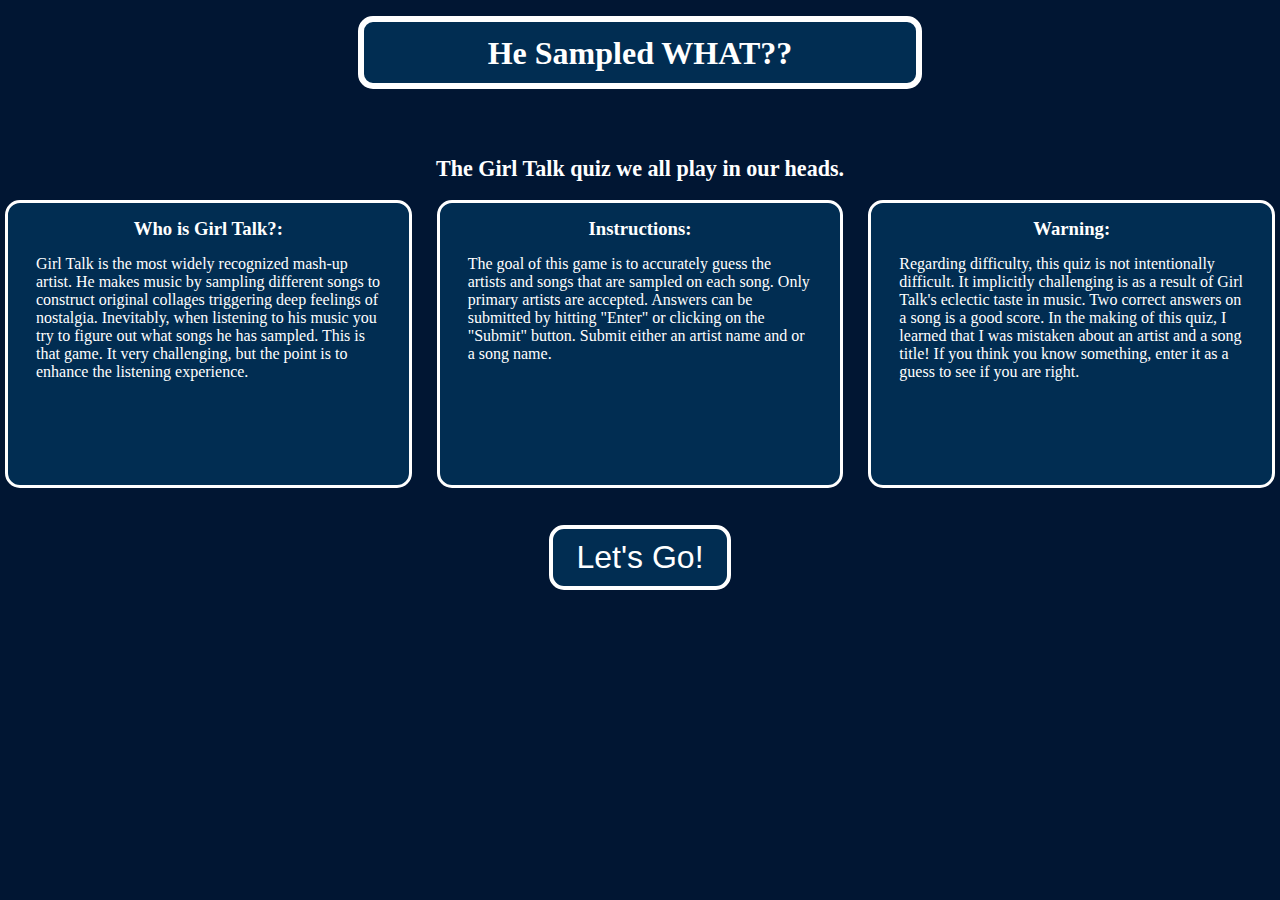
==== index.html @ 4d65cab4 "style: adjust media queries for mobile phone sizes" ====
<!DOCTYPE html>
<html lang="en">

<head>
    <meta charset="UTF-8">
    <meta name="viewport" content="width=device-width, initial-scale=1.0">
    <link rel="stylesheet" href="assets/css/styles.css">
    <!-- favicon -->
    <link rel="apple-touch-icon" sizes="180x180" href="assets/images/favicon/apple-touch-icon.png">
    <link rel="icon" type="image/png" sizes="32x32" href="assets/images/favicon/favicon-32x32.png">
    <link rel="icon" type="image/png" sizes="16x16" href="assets/images/favicon/favicon-16x16.png">
    <title>He used WHAT??</title>
</head>

<body>
    <header>
        <h1 id="logo">He Sampled WHAT??</h1>
    </header>
    <main>
        <div id="subtitle-div">
            <h2 id="subtitle">The Girl Talk quiz we all play in our heads.</h2>
        </div>
        <div id="index-content-div" class="gap15">
            <div class="index-container">
                <h3 class="content-header">Who is Girl Talk?:</h3>
                <p class="content">
                    Girl Talk is the most widely recognized mash-up artist. He makes music by sampling different
                    songs to construct original collages triggering deep feelings of nostalgia. Inevitably, when
                    listening to his music you try to figure out what songs he has sampled. This is that game. It very
                    challenging, but the point is to enhance the listening experience.
                </p>
            </div>
            <div class="index-container">
                <h3 class="content-header">Instructions:</h3>
                <p class="content">
                    The goal of this game is to accurately guess the artists and songs that are sampled on each song.
                    Only primary artists are accepted. Answers can be submitted by hitting "Enter" or clicking on the
                    "Submit" button. Submit either an artist name and or a song name.
                </p>
            </div>
            <div class="index-container">
                <h3 class="content-header">Warning:</h3>
                <p class="content">Regarding difficulty, this quiz is not intentionally difficult. It implicitly
                    challenging is as a result of Girl Talk's eclectic taste in music. Two correct answers on a song is
                    a good score. In the making of this quiz, I learned that I was mistaken about an artist and a song
                    title! If you think you know something, enter it as a guess to see if you are right.</p>
            </div>
        </div>
        <div id="link-div">
            <a href="game.html"><button id="play-game">Let's Go!</button></a>
        </div>
    </main>
</body>

</html>
---- assets/css/styles.css ----
/* base styles */
/* colors:
redoing some colors: plan is that the body background will be the 
lighter of the two dark blues and then the containers will have the 
darker of the two dark blues
- darker blue: #011633 (not utilized: # 011222)
- other blue: # 012D52
- lightest blue on page: # 04528C or # 0A5694
- white text: #E5ECFD (not utilized:#FEFBFD)
- black: # 00111C*/
* {
    padding: 0;
    margin: 0;
    box-sizing: border-box;
}

body {
    display: flex;
    flex-direction: column;
    /* not sure if this is necessary
    min-height: 100vh;*/
    background-color: #011633;
    /* marker body */
    color: white;
}

* * {
    background-color: inherit;
    color: inherit;
}

/* header styles */
header {
    display: flex;
    position: fixed;
    z-index: 10;
    flex-direction: column;
    justify-content: center;
    background-color: #012D52;
    /* marker 2 */
    border-bottom: solid #E5ECFD 5px;
    width: 100%;
}

header h1,
h2 {
    text-align: center;
}

#logo {
    padding: 6px;
    margin-top: 5px;
    font-size: 180%;
}

#subtitle {
    padding: 8px 40px;
    font-size: 115%;
    margin-top: -7px;
    align-self: center;
}

/* main styles */
main {
    margin-top: 4em;
    display: flex;
    flex-direction: column;
    position: relative;
    align-items: center;
}

#index-content-div {
    display: flex;
    position: relative;
    flex-direction: column;
    align-items: center;
}

.gap5 {
    gap: 5px;
}

.gap15 {
    gap: 15px;
}

.index-container {
    border-color: #E5ECFD;
    border: solid 3px;
    border-radius: 15px;
    width: 80%;
    padding: 5px;
    margin: 5px;
    display: flex;
    flex-direction: column;
    align-items: center;
    gap: 5px;
    background-color: #012D52;
    /* marker 2 */
}



.content-header {
    align-self: center;
    padding-top: 5px;
}

.content {
    padding: 10px 18px 10px 18px;
    margin-bottom: 5px;
}

#link-div {
    margin-bottom: 1em;
}

#play-game {
    margin-top: .75em;
    font-size: 1.5em;
    border-color: #E5ECFD;
    border: solid 5px;
    padding: 7px 17px;
    border-radius: 15px;
    background-color: #012D52;
}

.clicked-play-game {
    padding: 10px 20px;
}

/* game page styles */
/* video, feedback, and answer area styles */
#game-content-div {
    display: flex;
    position: relative;
    flex-direction: column;
    align-items: center;
    margin-top: -0.5em;
}

#song-title {
    margin-bottom: .25em;
}

#video-feedback-answer-div {
    display: flex;
    flex-direction: column;
    align-items: center;
    gap: 5px;
    margin-top: 1em;
}

#song-video {
    border-radius: 15px;
}

.game-container {
    border-color: #E5ECFD;
    border: solid 3px;
    border-radius: 15px;
    width: 300px;
    padding: 5px;
    margin: 5px;
    display: flex;
    flex-direction: column;
    align-items: center;
    gap: 5px;
    background-color: #012D52;
    /* marker 2 */
    min-height: 75px;
    justify-content: space-evenly;
}

#feedback-div {
    display: none;
    padding: 5px;
    align-items: center;
}

#feedback {
    margin: 5px;
    width: fit-content;
}

#input-label {
    margin: 5px;
    display: flex;
    gap: 5px;
}

#user-answer {
    width: 65%;
    border-radius: 5px;
    background-color: white;
    color: black;
}

.button {
    border-radius: 10px;
    padding: 5px 15px;
    border-color: #E5ECFD;
    border: solid 2px;
    margin-bottom: 3px;
}

#submit-button {
    background-color: #011633;
    /* marker body */
}

/* score area styles */

#records-div {
    display: flex;
    /* why does this seem to not be responsive*/
    gap: 4%;
    width: 93%;
}

.panel {
    display: flex;
    flex-direction: column;
    align-items: center;
    text-align: center;
    min-height: 7.5em;
    position: relative;
    width: 50%;
}

.scores {
    position: absolute;
    top: 1em;
}

#arrows {
    display: flex;
    gap: 15vw;
}

.arrow-button {
    font-size: 2em;
    width: 3em;
    border-color: #E5ECFD;
    border: solid 3px;
    border-radius: 15px;
    background-color: #012D52;
    /* marker 2 */
}

@media screen and (min-width: 360px) {
    #game-content-div {
        margin-top: -.5em;
        gap: 8px;
    }

    #video-feedback-answer-div {
        gap: 8px;
    }

    .arrow-button {
        font-size: 2.5em;
    }

    .panel {
        min-height: 9em;
    }
    #song-video {
        width: 345px;
        height: 262px;
    }

    .game-container {
        width: 95%;
    }

    #records-div {
        width: 98%;
    }
}

@media screen and (min-width: 760px) {
    header {
        width: 44%;
        margin-top: 1em;
        align-self: center;
        border-color: #E5ECFD;
        border: solid 6px;
        border-radius: 15px;
        /* I am not sure if I like that color */
        padding: 5px;
    }

    #logo {
        margin-top: 2px;
        font-size: 200%;
    }

    /* main */
    main {
        margin-top: 7em;
    }

    #subtitle-div {
        margin-top: 2em;
        font-size: 1.2em;
        padding: 5px;
        width: 50%;
    }

    #index-content-div,
    #game-content-div {
        flex-direction: row;
        align-items: flex-start;
        width: 100vw;
        justify-content: space-evenly;
    }

    #game-content-div {
        margin-top: 2em;
    }

    .index-container {
        padding: 10px;
        min-height: 21.6em;
    }

    #play-game {
        font-size: 2em;
        border-color: #E5ECFD;
        border: 4px solid;
        padding: 10px 23px;
        border-radius: 15px;
        margin-top: 1em;
    }

    #play-game:hover {
        /*border-width: 5px;*/
        padding: 15px 28px;
    }

    /* video, feedback, answer area styles */

    #song-video {
        width: 420px;
        height: 315px;
    }

    .game-container {
        padding: 10px;
    }

    /* records area styles */
    #left {}

    #right {}

    .panel {
        display: flex;
        flex-direction: column;
        /*align-items: initial;*/
        position: relative;
        top: 4em;
        width: 20%;
    }

    .scores {
        top: .5em;
    }

    #arrows {
        gap: 5em;
    }

    .arrow-button {
        width: 3em;
    }
}

@media screen and (min-width: 900px) {
    .index-container {
        min-height: 18em;
    }
}
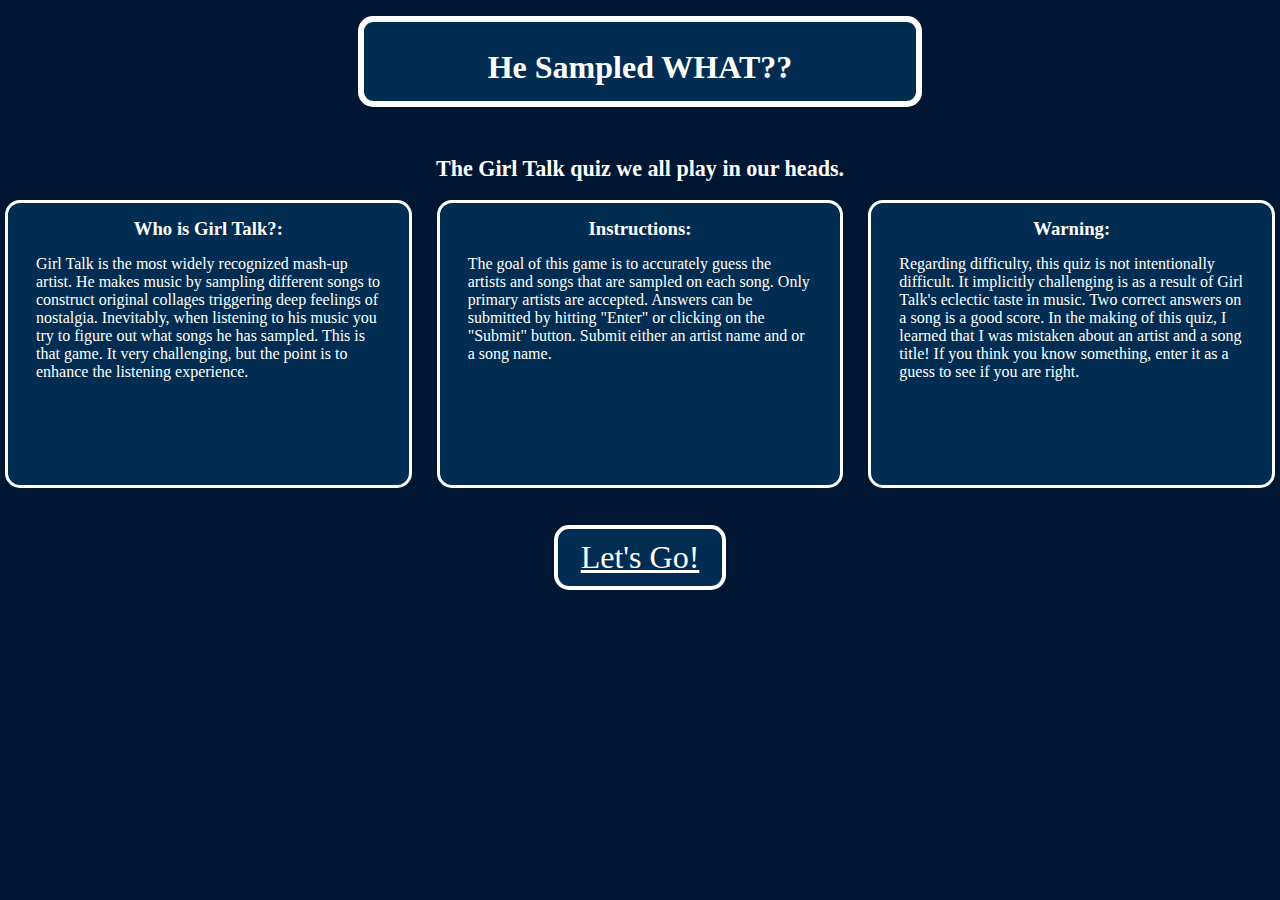
==== commit 4a0ee673: "maint: add parentheses to list of remoed symbols in norm function" ====
--- a/index.html
+++ b/index.html
@@ -1,4 +1,5 @@
 <!DOCTYPE html>
+<!-- validated -->
 <html lang="en">
 
 <head>
@@ -46,8 +47,8 @@
                     title! If you think you know something, enter it as a guess to see if you are right.</p>
             </div>
         </div>
-        <div id="link-div">
-            <a href="game.html"><button id="play-game">Let's Go!</button></a>
+        <div id="play-game">
+            <a href="game.html" >Let's Go!</a>
         </div>
     </main>
 </body>
--- a/assets/css/styles.css
+++ b/assets/css/styles.css
@@ -1,13 +1,4 @@
-/* base styles */
-/* colors:
-redoing some colors: plan is that the body background will be the 
-lighter of the two dark blues and then the containers will have the 
-darker of the two dark blues
-- darker blue: #011633 (not utilized: # 011222)
-- other blue: # 012D52
-- lightest blue on page: # 04528C or # 0A5694
-- white text: #E5ECFD (not utilized:#FEFBFD)
-- black: # 00111C*/
+/* validated */
 * {
     padding: 0;
     margin: 0;
@@ -48,8 +39,8 @@
 }
 
 #logo {
-    padding: 6px;
-    margin-top: 5px;
+    padding: 2%;
+    margin-top: 2%;
     font-size: 180%;
 }
 
@@ -62,7 +53,7 @@
 
 /* main styles */
 main {
-    margin-top: 4em;
+    margin-top: 20%;
     display: flex;
     flex-direction: column;
     position: relative;
@@ -136,7 +127,7 @@
     position: relative;
     flex-direction: column;
     align-items: center;
-    margin-top: -0.5em;
+    /*margin-top: -0.5em;*/
 }
 
 #song-title {
@@ -147,7 +138,6 @@
     display: flex;
     flex-direction: column;
     align-items: center;
-    gap: 5px;
     margin-top: 1em;
 }
 
@@ -165,13 +155,16 @@
     display: flex;
     flex-direction: column;
     align-items: center;
-    gap: 5px;
     background-color: #012D52;
     /* marker 2 */
     min-height: 75px;
     justify-content: space-evenly;
 }
 
+.game-gap {
+    gap: 5px;
+}
+
 #feedback-div {
     display: none;
     padding: 5px;
@@ -187,12 +180,14 @@
     margin: 5px;
     display: flex;
     gap: 5px;
+    height: 1.3em;
 }
 
 #user-answer {
     width: 65%;
     border-radius: 5px;
     background-color: white;
+    font-weight: bold;
     color: black;
 }
 
@@ -214,8 +209,9 @@
 #records-div {
     display: flex;
     /* why does this seem to not be responsive*/
-    gap: 4%;
-    width: 93%;
+    gap: 1%;
+    width: 105%;
+    justify-content: center;
 }
 
 .panel {
@@ -230,7 +226,7 @@
 
 .scores {
     position: absolute;
-    top: 1em;
+    top: .5em;
 }
 
 #arrows {
@@ -251,10 +247,8 @@
 @media screen and (min-width: 360px) {
     #game-content-div {
         margin-top: -.5em;
-        gap: 8px;
-    }
-
-    #video-feedback-answer-div {
+    }
+    .game-gap {
         gap: 8px;
     }
 
@@ -265,6 +259,7 @@
     .panel {
         min-height: 9em;
     }
+
     #song-video {
         width: 345px;
         height: 262px;
@@ -292,13 +287,12 @@
     }
 
     #logo {
-        margin-top: 2px;
         font-size: 200%;
     }
 
     /* main */
     main {
-        margin-top: 7em;
+        margin-top: 4em;
     }
 
     #subtitle-div {
@@ -351,10 +345,6 @@
     }
 
     /* records area styles */
-    #left {}
-
-    #right {}
-
     .panel {
         display: flex;
         flex-direction: column;
@@ -378,7 +368,20 @@
 }
 
 @media screen and (min-width: 900px) {
+    main {
+        margin-top: 7em;
+    }
+
     .index-container {
         min-height: 18em;
     }
+
+    #song-video {
+        width: 500px;
+        height: 375px;
+    }
+    .arrow-button {
+        width:4em;
+        font-size: 3em;
+    }
 }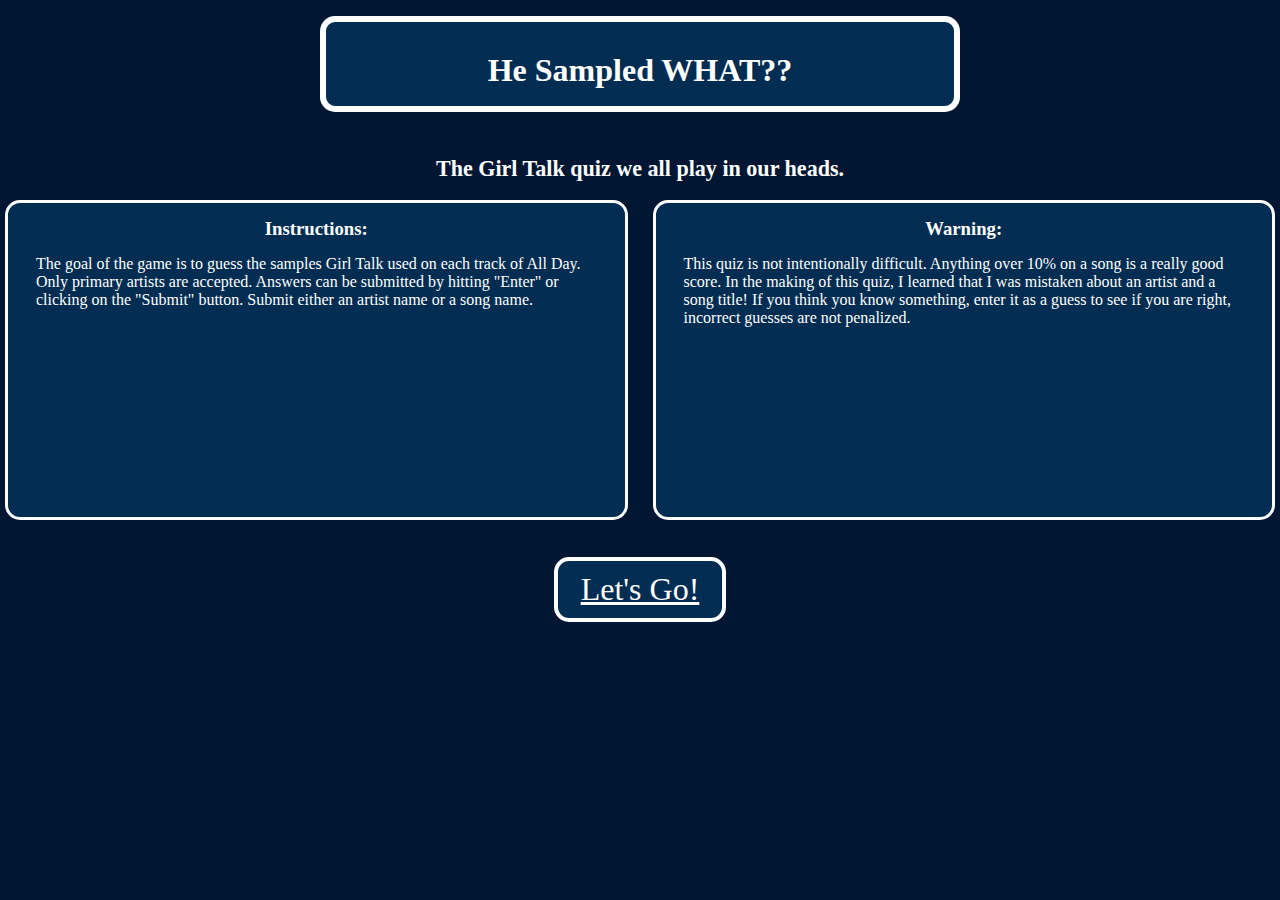
==== commit 8f110c9b: "readme: add content" ====
--- a/index.html
+++ b/index.html
@@ -23,32 +23,23 @@
         </div>
         <div id="index-content-div" class="gap15">
             <div class="index-container">
-                <h3 class="content-header">Who is Girl Talk?:</h3>
-                <p class="content">
-                    Girl Talk is the most widely recognized mash-up artist. He makes music by sampling different
-                    songs to construct original collages triggering deep feelings of nostalgia. Inevitably, when
-                    listening to his music you try to figure out what songs he has sampled. This is that game. It very
-                    challenging, but the point is to enhance the listening experience.
-                </p>
-            </div>
-            <div class="index-container">
                 <h3 class="content-header">Instructions:</h3>
                 <p class="content">
-                    The goal of this game is to accurately guess the artists and songs that are sampled on each song.
+                    The goal of the game is to guess the samples Girl Talk used on each track of All Day.
                     Only primary artists are accepted. Answers can be submitted by hitting "Enter" or clicking on the
-                    "Submit" button. Submit either an artist name and or a song name.
+                    "Submit" button. Submit either an artist name or a song name.
                 </p>
             </div>
             <div class="index-container">
                 <h3 class="content-header">Warning:</h3>
-                <p class="content">Regarding difficulty, this quiz is not intentionally difficult. It implicitly
-                    challenging is as a result of Girl Talk's eclectic taste in music. Two correct answers on a song is
-                    a good score. In the making of this quiz, I learned that I was mistaken about an artist and a song
-                    title! If you think you know something, enter it as a guess to see if you are right.</p>
+                <p class="content">This quiz is not intentionally difficult. Anything over 10% on a song is a really
+                    good score. In the making of this quiz, I learned that I was mistaken about an artist and a song
+                    title! If you think you know something, enter it as a guess to see if you are right, incorrect
+                    guesses are not penalized.</p>
             </div>
         </div>
         <div id="play-game">
-            <a href="game.html" >Let's Go!</a>
+            <a href="game.html">Let's Go!</a>
         </div>
     </main>
 </body>
--- a/assets/css/styles.css
+++ b/assets/css/styles.css
@@ -20,6 +20,10 @@
     color: inherit;
 }
 
+ul {
+    list-style-type: none;
+}
+
 /* header styles */
 header {
     display: flex;
@@ -36,6 +40,11 @@
 header h1,
 h2 {
     text-align: center;
+}
+
+h1 a {
+    color: white;
+    text-decoration: none;
 }
 
 #logo {
@@ -149,7 +158,7 @@
     border-color: #E5ECFD;
     border: solid 3px;
     border-radius: 15px;
-    width: 300px;
+    width: 100%;
     padding: 5px;
     margin: 5px;
     display: flex;
@@ -159,6 +168,7 @@
     /* marker 2 */
     min-height: 75px;
     justify-content: space-evenly;
+    text-align:center;
 }
 
 .game-gap {
@@ -210,7 +220,7 @@
     display: flex;
     /* why does this seem to not be responsive*/
     gap: 1%;
-    width: 105%;
+    width: 100%;
     justify-content: center;
 }
 
@@ -222,11 +232,16 @@
     min-height: 7.5em;
     position: relative;
     width: 50%;
+    max-width: 200px;
 }
 
 .scores {
     position: absolute;
     top: .5em;
+}
+
+.submissions {
+    margin-top: 1.2em;
 }
 
 #arrows {
@@ -256,27 +271,17 @@
         font-size: 2.5em;
     }
 
-    .panel {
-        min-height: 9em;
-    }
+
 
     #song-video {
         width: 345px;
         height: 262px;
     }
-
-    .game-container {
-        width: 95%;
-    }
-
-    #records-div {
-        width: 98%;
-    }
 }
 
 @media screen and (min-width: 760px) {
     header {
-        width: 44%;
+        width: 50%;
         margin-top: 1em;
         align-self: center;
         border-color: #E5ECFD;
@@ -284,6 +289,7 @@
         border-radius: 15px;
         /* I am not sure if I like that color */
         padding: 5px;
+        position: static;
     }
 
     #logo {
@@ -292,7 +298,7 @@
 
     /* main */
     main {
-        margin-top: 4em;
+        margin-top: 0em;
     }
 
     #subtitle-div {
@@ -369,7 +375,7 @@
 
 @media screen and (min-width: 900px) {
     main {
-        margin-top: 7em;
+        margin-top: -1em;
     }
 
     .index-container {
@@ -377,11 +383,50 @@
     }
 
     #song-video {
-        width: 500px;
-        height: 375px;
+        width: 475px;
+        height: 300px;
     }
     .arrow-button {
         width:4em;
         font-size: 3em;
     }
+}
+
+@media screen and (min-width: 1024px) {
+    main {
+        margin-top: 0em;
+    }
+
+    .index-container {
+        min-height: 20em;
+    }
+
+    #song-video {
+        width: 550px;
+    }
+    .arrow-button {
+        width:4em;
+        font-size: 3em;
+    }
+}
+
+@media screen and (min-height: 1024px) {
+    main {
+        margin-top: 1em;
+    }
+
+    .index-container {
+        min-height: 20em;
+    }
+
+    #song-video {
+        height: 450px;
+    }
+
+    .game-container {
+        min-height: 110px;
+    }
+    .panel {
+        min-height: 200px;
+    }
 }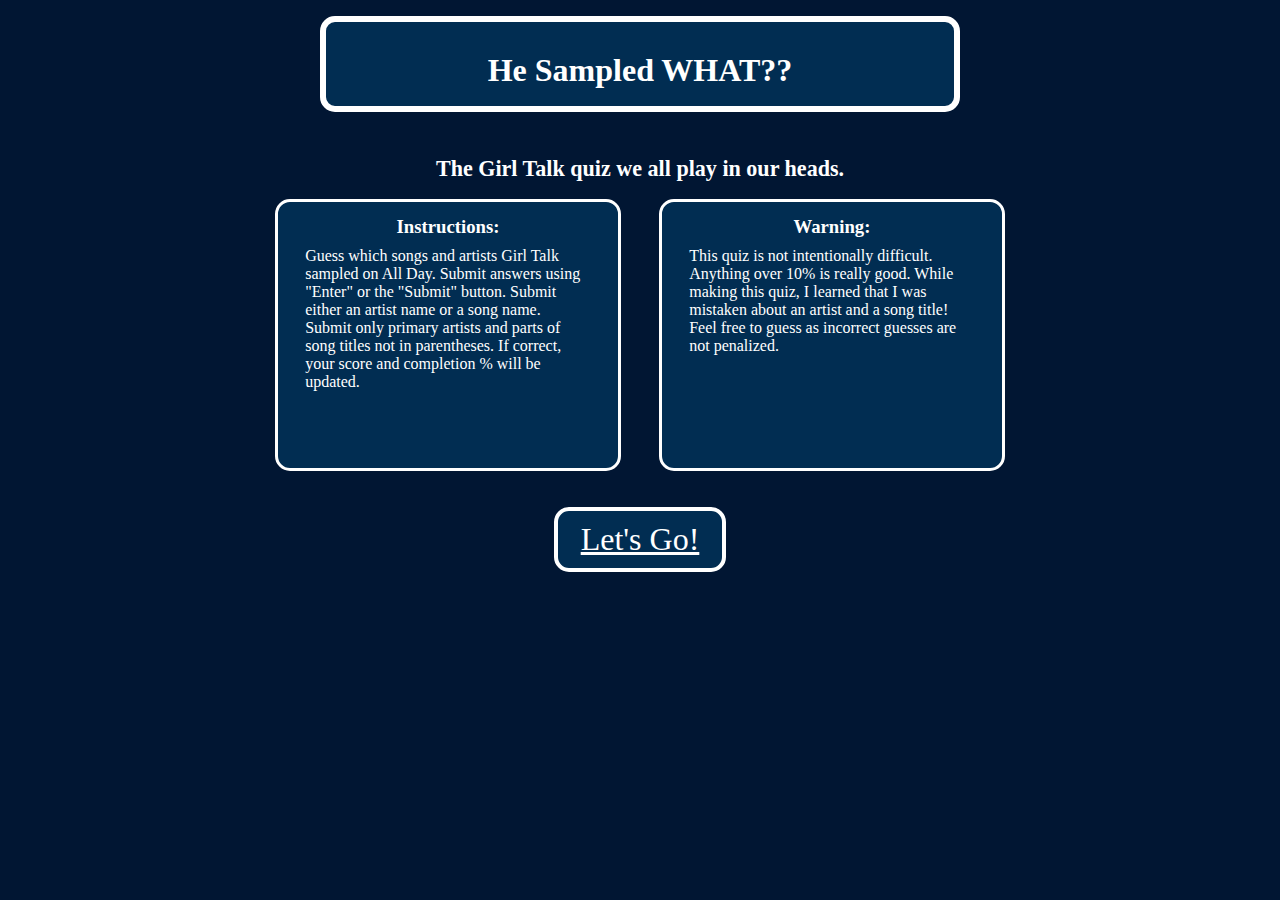
==== commit c5e2f20e: "style: style landing page" ====
--- a/index.html
+++ b/index.html
@@ -21,23 +21,25 @@
         <div id="subtitle-div">
             <h2 id="subtitle">The Girl Talk quiz we all play in our heads.</h2>
         </div>
-        <div id="index-content-div" class="gap15">
+        <div id="index-content-div">
+            <!-- instructions for game play -->
             <div class="index-container">
                 <h3 class="content-header">Instructions:</h3>
                 <p class="content">
-                    The goal of the game is to guess the samples Girl Talk used on each track of All Day.
-                    Only primary artists are accepted. Answers can be submitted by hitting "Enter" or clicking on the
-                    "Submit" button. Submit either an artist name or a song name.
+                    Guess which songs and artists Girl Talk sampled on All Day. Submit answers using "Enter" or the
+                    "Submit" button. Submit either an artist name or a song name. Submit only primary artists and parts
+                    of song titles not in parentheses. If correct, your score and completion % will be updated.
                 </p>
             </div>
+            <!-- encouraging statement regarding difficulty -->
             <div class="index-container">
                 <h3 class="content-header">Warning:</h3>
-                <p class="content">This quiz is not intentionally difficult. Anything over 10% on a song is a really
-                    good score. In the making of this quiz, I learned that I was mistaken about an artist and a song
-                    title! If you think you know something, enter it as a guess to see if you are right, incorrect
-                    guesses are not penalized.</p>
+                <p class="content">This quiz is not intentionally difficult. Anything over 10% is really
+                    good. While making this quiz, I learned that I was mistaken about an artist and a song
+                    title! Feel free to guess as incorrect guesses are not penalized.</p>
             </div>
         </div>
+        <!-- link to game page -->
         <div id="play-game">
             <a href="game.html">Let's Go!</a>
         </div>
--- a/assets/css/styles.css
+++ b/assets/css/styles.css
@@ -67,6 +67,7 @@
     flex-direction: column;
     position: relative;
     align-items: center;
+    align-self: center;
 }
 
 #index-content-div {
@@ -74,14 +75,7 @@
     position: relative;
     flex-direction: column;
     align-items: center;
-}
-
-.gap5 {
-    gap: 5px;
-}
-
-.gap15 {
-    gap: 15px;
+    gap: 10px;
 }
 
 .index-container {
@@ -89,26 +83,23 @@
     border: solid 3px;
     border-radius: 15px;
     width: 80%;
-    padding: 5px;
-    margin: 5px;
-    display: flex;
-    flex-direction: column;
-    align-items: center;
-    gap: 5px;
+    padding: 4px;
+    margin: 4px;
+    display: flex;
+    flex-direction: column;
+    align-items: center;
     background-color: #012D52;
     /* marker 2 */
 }
 
-
-
 .content-header {
     align-self: center;
-    padding-top: 5px;
+    padding-top: 4px;
 }
 
 .content {
-    padding: 10px 18px 10px 18px;
-    margin-bottom: 5px;
+    padding: 9px 17px 9px 17px;
+    margin-bottom: 4px;
 }
 
 #link-div {
@@ -119,14 +110,10 @@
     margin-top: .75em;
     font-size: 1.5em;
     border-color: #E5ECFD;
-    border: solid 5px;
+    border: solid 4px;
     padding: 7px 17px;
     border-radius: 15px;
     background-color: #012D52;
-}
-
-.clicked-play-game {
-    padding: 10px 20px;
 }
 
 /* game page styles */
@@ -168,7 +155,7 @@
     /* marker 2 */
     min-height: 75px;
     justify-content: space-evenly;
-    text-align:center;
+    text-align: center;
 }
 
 .game-gap {
@@ -263,6 +250,7 @@
     #game-content-div {
         margin-top: -.5em;
     }
+
     .game-gap {
         gap: 8px;
     }
@@ -312,17 +300,24 @@
     #game-content-div {
         flex-direction: row;
         align-items: flex-start;
-        width: 100vw;
-        justify-content: space-evenly;
+    }
+
+    #index-content-div {
+        gap: 0px;
+        justify-content: space-around;
+        width: 85%;
     }
 
     #game-content-div {
         margin-top: 2em;
+        justify-content: space-evenly;
+        width: 100%;
     }
 
     .index-container {
         padding: 10px;
-        min-height: 21.6em;
+        min-height: 16em;
+        width: 40%;
     }
 
     #play-game {
@@ -379,15 +374,16 @@
     }
 
     .index-container {
-        min-height: 18em;
+        min-height: 17em;
     }
 
     #song-video {
         width: 475px;
         height: 300px;
     }
+
     .arrow-button {
-        width:4em;
+        width: 4em;
         font-size: 3em;
     }
 }
@@ -397,15 +393,21 @@
         margin-top: 0em;
     }
 
+    #index-content-div {
+        width: 60%;
+    }
+
     .index-container {
-        min-height: 20em;
+        min-height: 17em;
+        width: 45%;
     }
 
     #song-video {
         width: 550px;
     }
+
     .arrow-button {
-        width:4em;
+        width: 4em;
         font-size: 3em;
     }
 }
@@ -426,6 +428,7 @@
     .game-container {
         min-height: 110px;
     }
+
     .panel {
         min-height: 200px;
     }
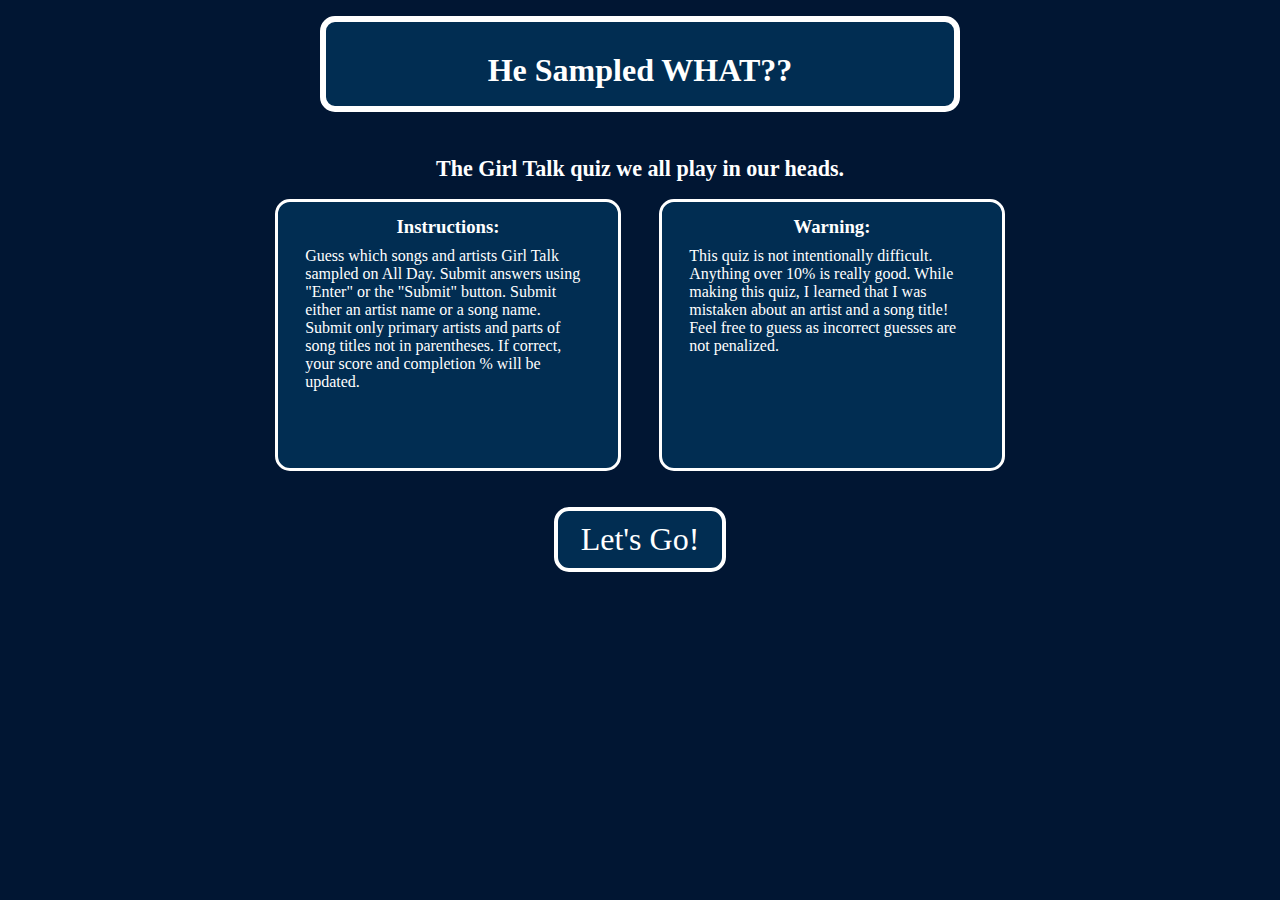
==== commit 74bdb46f: "maint: format html with tool" ====
--- a/index.html
+++ b/index.html
@@ -1,49 +1,52 @@
 <!DOCTYPE html>
 <!-- validated -->
 <html lang="en">
+    <head>
+        <meta charset="UTF-8" />
+        <meta name="viewport" content="width=device-width, initial-scale=1.0" />
+        <link rel="stylesheet" href="assets/css/styles.css" />
+        <!-- favicon -->
+        <link rel="apple-touch-icon" sizes="180x180" href="assets/images/favicon/apple-touch-icon.png" />
+        <link rel="icon" type="image/png" sizes="32x32" href="assets/images/favicon/favicon-32x32.png" />
+        <link rel="icon" type="image/png" sizes="16x16" href="assets/images/favicon/favicon-16x16.png" />
+        <title>He used WHAT??</title>
+    </head>
 
-<head>
-    <meta charset="UTF-8">
-    <meta name="viewport" content="width=device-width, initial-scale=1.0">
-    <link rel="stylesheet" href="assets/css/styles.css">
-    <!-- favicon -->
-    <link rel="apple-touch-icon" sizes="180x180" href="assets/images/favicon/apple-touch-icon.png">
-    <link rel="icon" type="image/png" sizes="32x32" href="assets/images/favicon/favicon-32x32.png">
-    <link rel="icon" type="image/png" sizes="16x16" href="assets/images/favicon/favicon-16x16.png">
-    <title>He used WHAT??</title>
-</head>
-
-<body>
-    <header>
-        <h1 id="logo">He Sampled WHAT??</h1>
-    </header>
-    <main>
-        <div id="subtitle-div">
-            <h2 id="subtitle">The Girl Talk quiz we all play in our heads.</h2>
-        </div>
-        <div id="index-content-div">
-            <!-- instructions for game play -->
-            <div class="index-container">
-                <h3 class="content-header">Instructions:</h3>
-                <p class="content">
-                    Guess which songs and artists Girl Talk sampled on All Day. Submit answers using "Enter" or the
-                    "Submit" button. Submit either an artist name or a song name. Submit only primary artists and parts
-                    of song titles not in parentheses. If correct, your score and completion % will be updated.
-                </p>
+    <body>
+        <header>
+            <h1 id="logo">He Sampled WHAT??</h1>
+        </header>
+        <main>
+            <div id="subtitle-div">
+                <h2 id="subtitle">The Girl Talk quiz we all play in our heads.</h2>
             </div>
-            <!-- encouraging statement regarding difficulty -->
-            <div class="index-container">
-                <h3 class="content-header">Warning:</h3>
-                <p class="content">This quiz is not intentionally difficult. Anything over 10% is really
-                    good. While making this quiz, I learned that I was mistaken about an artist and a song
-                    title! Feel free to guess as incorrect guesses are not penalized.</p>
+            <div id="index-content-div">
+                <!-- instructions for game play -->
+                <div class="index-container">
+                    <h3 class="content-header">Instructions:</h3>
+                    <p class="content">
+                        Guess which songs and artists Girl Talk sampled on All Day. 
+                        Submit answers using "Enter" or the "Submit" button. Submit 
+                        either an artist name or a song name. Submit only primary 
+                        artists and parts of song titles not in parentheses. If 
+                        correct, your score and completion % will be updated.
+                    </p>
+                </div>
+                <!-- encouraging statement regarding difficulty -->
+                <div class="index-container">
+                    <h3 class="content-header">Warning:</h3>
+                    <p class="content">
+                        This quiz is not intentionally difficult. Anything over 10% 
+                        is really good. While making this quiz, I learned that I was 
+                        mistaken about an artist and a song title! Feel free to guess 
+                        as incorrect guesses are not penalized.
+                    </p>
+                </div>
             </div>
-        </div>
-        <!-- link to game page -->
-        <div id="play-game">
-            <a href="game.html">Let's Go!</a>
-        </div>
-    </main>
-</body>
-
-</html>+            <!-- link to game page -->
+            <div id="play-game">
+                <a href="game.html">Let's Go!</a>
+            </div>
+        </main>
+    </body>
+</html>
--- a/assets/css/styles.css
+++ b/assets/css/styles.css
@@ -1,4 +1,5 @@
 /* validated */
+/* base styles */
 * {
     padding: 0;
     margin: 0;
@@ -8,10 +9,7 @@
 body {
     display: flex;
     flex-direction: column;
-    /* not sure if this is necessary
-    min-height: 100vh;*/
     background-color: #011633;
-    /* marker body */
     color: white;
 }
 
@@ -24,6 +22,16 @@
     list-style-type: none;
 }
 
+a {
+    color: white;
+    text-decoration: none;
+}
+
+h1,
+h2 {
+    text-align: center;
+}
+
 /* header styles */
 header {
     display: flex;
@@ -32,19 +40,8 @@
     flex-direction: column;
     justify-content: center;
     background-color: #012D52;
-    /* marker 2 */
     border-bottom: solid #E5ECFD 5px;
     width: 100%;
-}
-
-header h1,
-h2 {
-    text-align: center;
-}
-
-h1 a {
-    color: white;
-    text-decoration: none;
 }
 
 #logo {
@@ -53,20 +50,32 @@
     font-size: 180%;
 }
 
+/* styles common to landing and game page */
+main {
+    /* pushes content below header */
+    margin-top: 20%;
+    display: flex;
+    flex-direction: column;
+    position: relative;
+    align-items: center;
+    /*align-self: center;*/
+}
+
+.content-header {
+    align-self: center;
+    padding-top: 4px;
+}
+
+.content {
+    padding: 9px 17px 9px 17px;
+    margin-bottom: 4px;
+}
+
+/* landing page styles */
 #subtitle {
     padding: 8px 40px;
     font-size: 115%;
     margin-top: -7px;
-    align-self: center;
-}
-
-/* main styles */
-main {
-    margin-top: 20%;
-    display: flex;
-    flex-direction: column;
-    position: relative;
-    align-items: center;
     align-self: center;
 }
 
@@ -89,21 +98,6 @@
     flex-direction: column;
     align-items: center;
     background-color: #012D52;
-    /* marker 2 */
-}
-
-.content-header {
-    align-self: center;
-    padding-top: 4px;
-}
-
-.content {
-    padding: 9px 17px 9px 17px;
-    margin-bottom: 4px;
-}
-
-#link-div {
-    margin-bottom: 1em;
 }
 
 #play-game {
@@ -117,28 +111,11 @@
 }
 
 /* game page styles */
-/* video, feedback, and answer area styles */
 #game-content-div {
     display: flex;
     position: relative;
     flex-direction: column;
     align-items: center;
-    /*margin-top: -0.5em;*/
-}
-
-#song-title {
-    margin-bottom: .25em;
-}
-
-#video-feedback-answer-div {
-    display: flex;
-    flex-direction: column;
-    align-items: center;
-    margin-top: 1em;
-}
-
-#song-video {
-    border-radius: 15px;
 }
 
 .game-container {
@@ -152,7 +129,6 @@
     flex-direction: column;
     align-items: center;
     background-color: #012D52;
-    /* marker 2 */
     min-height: 75px;
     justify-content: space-evenly;
     text-align: center;
@@ -162,6 +138,31 @@
     gap: 5px;
 }
 
+.button {
+    border-radius: 10px;
+    padding: 5px;
+    text-align: center;
+    border-color: #E5ECFD;
+    border: solid 2px;
+    margin-bottom: 3px;
+}
+
+/* video, feedback, and answer area styles */
+#video-feedback-answer-div {
+    display: flex;
+    flex-direction: column;
+    align-items: center;
+    margin-top: 1em;
+}
+
+#song-title {
+    margin-bottom: .25em;
+}
+
+#song-video {
+    border-radius: 15px;
+}
+
 #feedback-div {
     display: none;
     padding: 5px;
@@ -170,6 +171,7 @@
 
 #feedback {
     margin: 5px;
+    /*should I remove this width rule */
     width: fit-content;
 }
 
@@ -188,24 +190,13 @@
     color: black;
 }
 
-.button {
-    border-radius: 10px;
-    padding: 5px 15px;
-    border-color: #E5ECFD;
-    border: solid 2px;
-    margin-bottom: 3px;
-}
-
 #submit-button {
     background-color: #011633;
-    /* marker body */
 }
 
 /* score area styles */
-
 #records-div {
     display: flex;
-    /* why does this seem to not be responsive*/
     gap: 1%;
     width: 100%;
     justify-content: center;
@@ -231,9 +222,11 @@
     margin-top: 1.2em;
 }
 
+/* arrow styles */
 #arrows {
     display: flex;
-    gap: 15vw;
+    align-items: center;
+    gap: 8px;
 }
 
 .arrow-button {
@@ -243,9 +236,14 @@
     border: solid 3px;
     border-radius: 15px;
     background-color: #012D52;
-    /* marker 2 */
-}
-
+}
+
+#back {
+    font-size: 1.5em;
+    padding: 7px;
+}
+
+/* media queries */
 @media screen and (min-width: 360px) {
     #game-content-div {
         margin-top: -.5em;
@@ -255,15 +253,13 @@
         gap: 8px;
     }
 
-    .arrow-button {
-        font-size: 2.5em;
-    }
-
-
-
     #song-video {
         width: 345px;
         height: 262px;
+    }
+
+    .arrow-button {
+        font-size: 2.5em;
     }
 }
 
@@ -275,7 +271,6 @@
         border-color: #E5ECFD;
         border: solid 6px;
         border-radius: 15px;
-        /* I am not sure if I like that color */
         padding: 5px;
         position: static;
     }
@@ -284,11 +279,11 @@
         font-size: 200%;
     }
 
-    /* main */
     main {
         margin-top: 0em;
     }
 
+    /* landing page styles */
     #subtitle-div {
         margin-top: 2em;
         font-size: 1.2em;
@@ -296,22 +291,12 @@
         width: 50%;
     }
 
-    #index-content-div,
-    #game-content-div {
+    #index-content-div {
         flex-direction: row;
         align-items: flex-start;
-    }
-
-    #index-content-div {
         gap: 0px;
         justify-content: space-around;
         width: 85%;
-    }
-
-    #game-content-div {
-        margin-top: 2em;
-        justify-content: space-evenly;
-        width: 100%;
     }
 
     .index-container {
@@ -330,26 +315,33 @@
     }
 
     #play-game:hover {
-        /*border-width: 5px;*/
         padding: 15px 28px;
     }
 
+    /* game page styles */
+    #game-content-div {
+        margin-top: 2em;
+        justify-content: space-evenly;
+        /* this addresses a bug, this div was being constricted */
+        width: 95vw;
+        flex-direction: row;
+        align-items: flex-start;
+    }
+
+    .game-container {
+        padding: 10px;
+    }
+
     /* video, feedback, answer area styles */
-
     #song-video {
         width: 420px;
         height: 315px;
     }
 
-    .game-container {
-        padding: 10px;
-    }
-
-    /* records area styles */
+    /* score area styles */
     .panel {
         display: flex;
         flex-direction: column;
-        /*align-items: initial;*/
         position: relative;
         top: 4em;
         width: 20%;
@@ -359,8 +351,9 @@
         top: .5em;
     }
 
+    /* arrow styles */
     #arrows {
-        gap: 5em;
+        gap: 2em;
     }
 
     .arrow-button {
@@ -373,10 +366,12 @@
         margin-top: -1em;
     }
 
+    /* landing page styles */
     .index-container {
         min-height: 17em;
     }
 
+    /* game page styles */
     #song-video {
         width: 475px;
         height: 300px;
